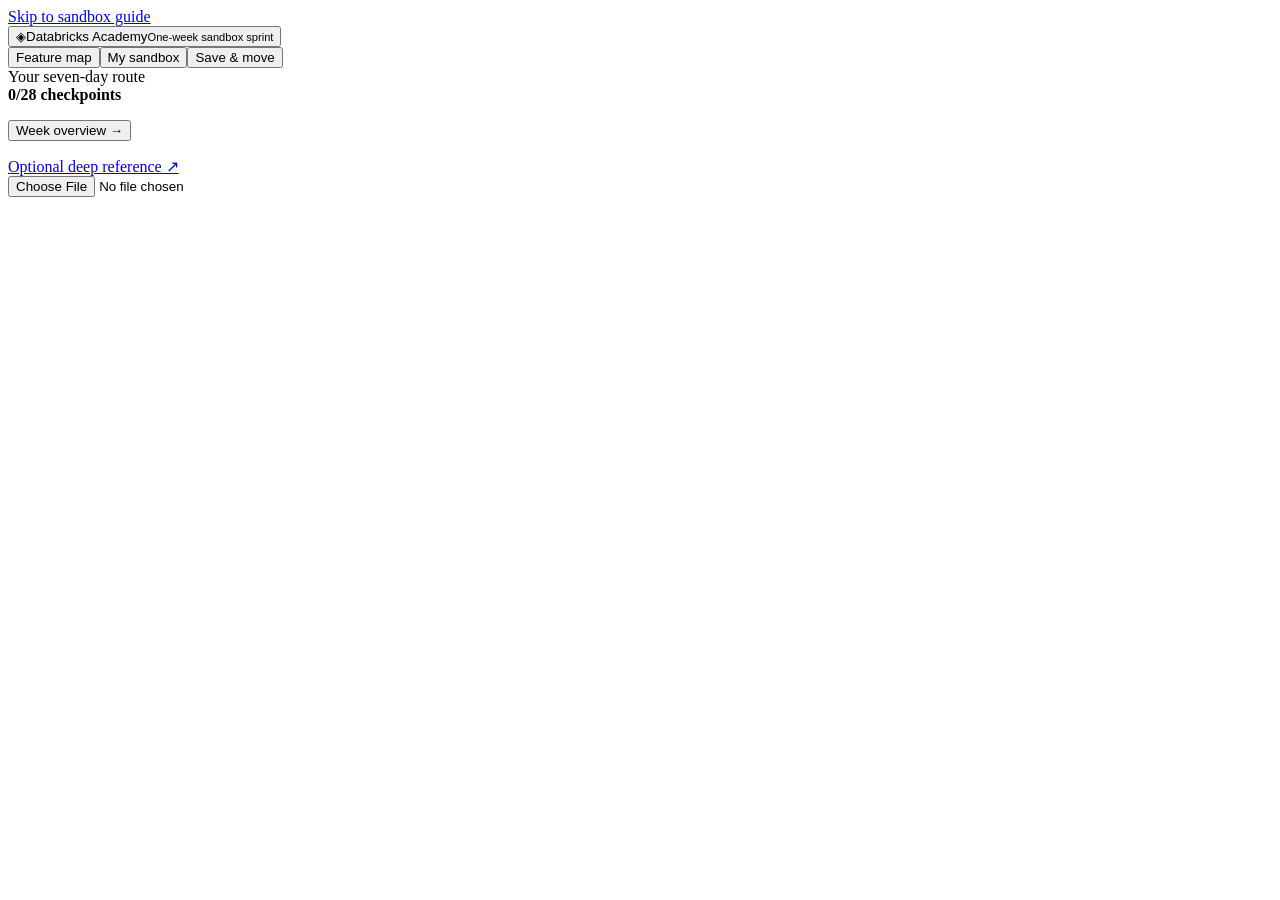
==== sprint/src/shell.html @ 95d6d92c "Replace dense front page with a seven-day hands-on sandbox sprint" ====
<!doctype html><html lang="en"><head><meta charset="utf-8"><meta name="viewport" content="width=device-width,initial-scale=1"><meta name="theme-color" content="#f7faf8"><meta name="description" content="A practical seven-day Databricks sandbox guide: create data, profile it, build views, explore the catalog, make a dashboard, and run a refresh."><title>Databricks Academy · One-week sandbox sprint</title><style>__CSS__</style></head><body><a class="skip" href="#main">Skip to sandbox guide</a><header class="topbar"><button class="brand" data-go="week" aria-label="Academy home"><span aria-hidden="true">◈</span><span>Databricks Academy<small>One-week sandbox sprint</small></span></button><div class="row"><button class="small" data-go="features">Feature map</button><button class="small" data-action="settings">My sandbox</button><button class="small" data-action="travel">Save & move</button></div></header><div class="shell"><aside class="rail"><div class="eyebrow">Your seven-day route</div><nav id="weeknav" aria-label="Daily sandbox sessions"></nav><div class="railbottom"><b class="micro" id="progress">0/28 checkpoints</b><div class="meter" aria-hidden="true"><span id="meter"></span></div><div class="micro muted" id="save-status"></div><div class="micro muted" id="blocked-count"></div><p class="space"><button class="text" data-go="week">Week overview →</button></p><a href="https://browneggsandsam.github.io/databricks-academy/deep-dive.html" target="_blank" rel="noopener">Optional deep reference ↗</a></div></aside><main class="main" id="main" tabindex="-1"></main></div><noscript><p style="padding:30px">Open this guide in a browser with JavaScript enabled. The exercises run in your Databricks workspace.</p></noscript><dialog id="dialog" aria-labelledby="dialog-title"><div class="dialoghead"><h2 id="dialog-title"></h2><button class="small" id="close" data-action="close">Close ×</button></div><div class="dialogbody" id="dialog-body"></div></dialog><div class="toast hidden" id="toast" role="status" aria-live="polite"></div><input class="hidden" id="import-file" type="file" accept=".json,application/json" aria-label="Import week progress"><script type="application/json" id="sprint-data">__DATA__</script><script>__APP__</script></body></html>
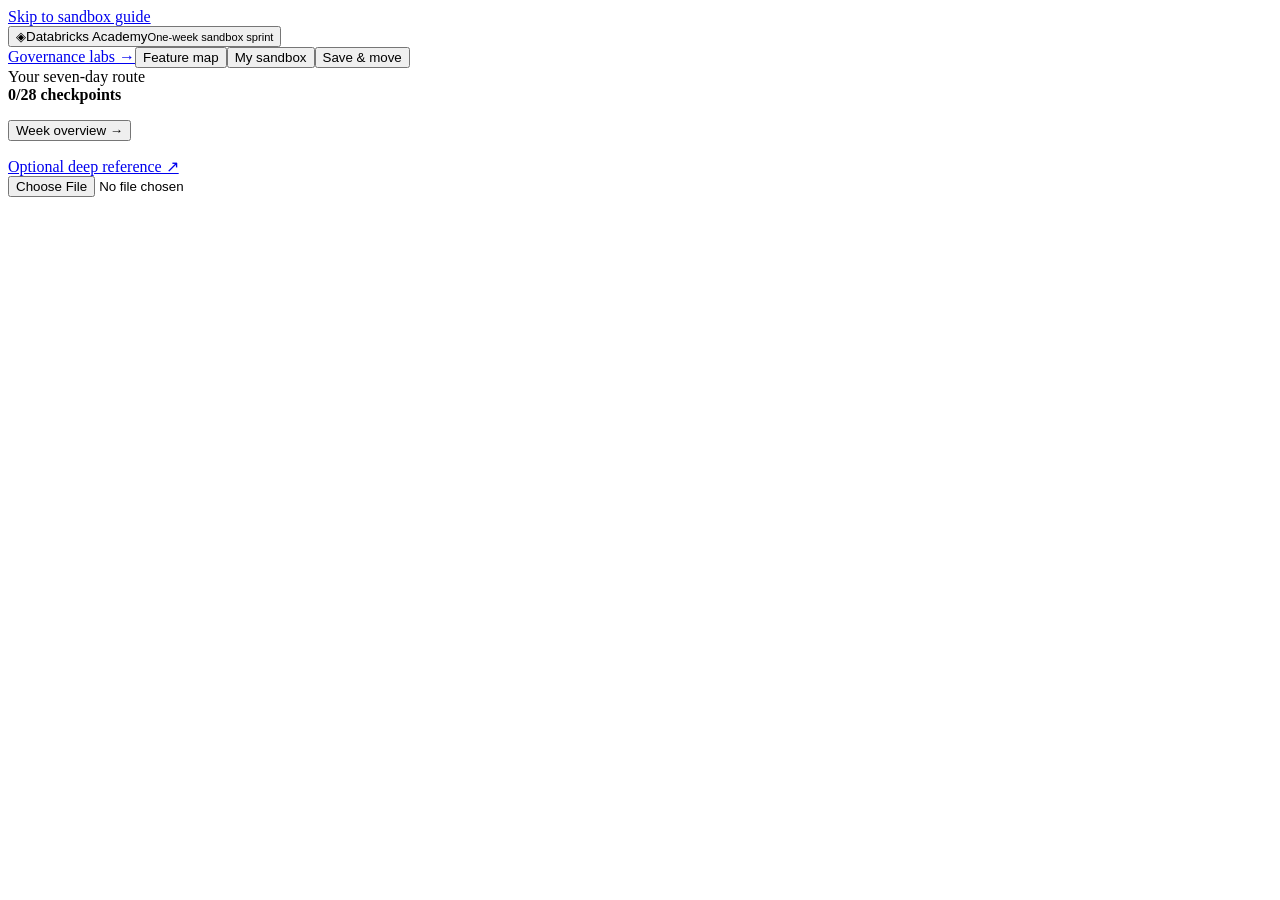
==== commit 3c1660dd: "Add hands-on governance labs with scoped evidence tracking and Collibra validation" ====
--- a/sprint/src/shell.html
+++ b/sprint/src/shell.html
@@ -1 +1 @@
-<!doctype html><html lang="en"><head><meta charset="utf-8"><meta name="viewport" content="width=device-width,initial-scale=1"><meta name="theme-color" content="#f7faf8"><meta name="description" content="A practical seven-day Databricks sandbox guide: create data, profile it, build views, explore the catalog, make a dashboard, and run a refresh."><title>Databricks Academy · One-week sandbox sprint</title><style>__CSS__</style></head><body><a class="skip" href="#main">Skip to sandbox guide</a><header class="topbar"><button class="brand" data-go="week" aria-label="Academy home"><span aria-hidden="true">◈</span><span>Databricks Academy<small>One-week sandbox sprint</small></span></button><div class="row"><button class="small" data-go="features">Feature map</button><button class="small" data-action="settings">My sandbox</button><button class="small" data-action="travel">Save & move</button></div></header><div class="shell"><aside class="rail"><div class="eyebrow">Your seven-day route</div><nav id="weeknav" aria-label="Daily sandbox sessions"></nav><div class="railbottom"><b class="micro" id="progress">0/28 checkpoints</b><div class="meter" aria-hidden="true"><span id="meter"></span></div><div class="micro muted" id="save-status"></div><div class="micro muted" id="blocked-count"></div><p class="space"><button class="text" data-go="week">Week overview →</button></p><a href="https://browneggsandsam.github.io/databricks-academy/deep-dive.html" target="_blank" rel="noopener">Optional deep reference ↗</a></div></aside><main class="main" id="main" tabindex="-1"></main></div><noscript><p style="padding:30px">Open this guide in a browser with JavaScript enabled. The exercises run in your Databricks workspace.</p></noscript><dialog id="dialog" aria-labelledby="dialog-title"><div class="dialoghead"><h2 id="dialog-title"></h2><button class="small" id="close" data-action="close">Close ×</button></div><div class="dialogbody" id="dialog-body"></div></dialog><div class="toast hidden" id="toast" role="status" aria-live="polite"></div><input class="hidden" id="import-file" type="file" accept=".json,application/json" aria-label="Import week progress"><script type="application/json" id="sprint-data">__DATA__</script><script>__APP__</script></body></html>+<!doctype html><html lang="en"><head><meta charset="utf-8"><meta name="viewport" content="width=device-width,initial-scale=1"><meta name="theme-color" content="#f7faf8"><meta name="description" content="A practical seven-day Databricks sandbox guide: create data, profile it, build views, explore the catalog, make a dashboard, and run a refresh."><title>Databricks Academy · One-week sandbox sprint</title><style>__CSS__</style></head><body><a class="skip" href="#main">Skip to sandbox guide</a><header class="topbar"><button class="brand" data-go="week" aria-label="Academy home"><span aria-hidden="true">◈</span><span>Databricks Academy<small>One-week sandbox sprint</small></span></button><div class="row"><a class="small tracklink" href="./governance-labs.html">Governance labs →</a><button class="small" data-go="features">Feature map</button><button class="small" data-action="settings">My sandbox</button><button class="small" data-action="travel">Save & move</button></div></header><div class="shell"><aside class="rail"><div class="eyebrow">Your seven-day route</div><nav id="weeknav" aria-label="Daily sandbox sessions"></nav><div class="railbottom"><b class="micro" id="progress">0/28 checkpoints</b><div class="meter" aria-hidden="true"><span id="meter"></span></div><div class="micro muted" id="save-status"></div><div class="micro muted" id="blocked-count"></div><p class="space"><button class="text" data-go="week">Week overview →</button></p><a href="https://browneggsandsam.github.io/databricks-academy/deep-dive.html" target="_blank" rel="noopener">Optional deep reference ↗</a></div></aside><main class="main" id="main" tabindex="-1"></main></div><noscript><p style="padding:30px">Open this guide in a browser with JavaScript enabled. The exercises run in your Databricks workspace.</p></noscript><dialog id="dialog" aria-labelledby="dialog-title"><div class="dialoghead"><h2 id="dialog-title"></h2><button class="small" id="close" data-action="close">Close ×</button></div><div class="dialogbody" id="dialog-body"></div></dialog><div class="toast hidden" id="toast" role="status" aria-live="polite"></div><input class="hidden" id="import-file" type="file" accept=".json,application/json" aria-label="Import week progress"><script type="application/json" id="sprint-data">__DATA__</script><script>__APP__</script></body></html>
